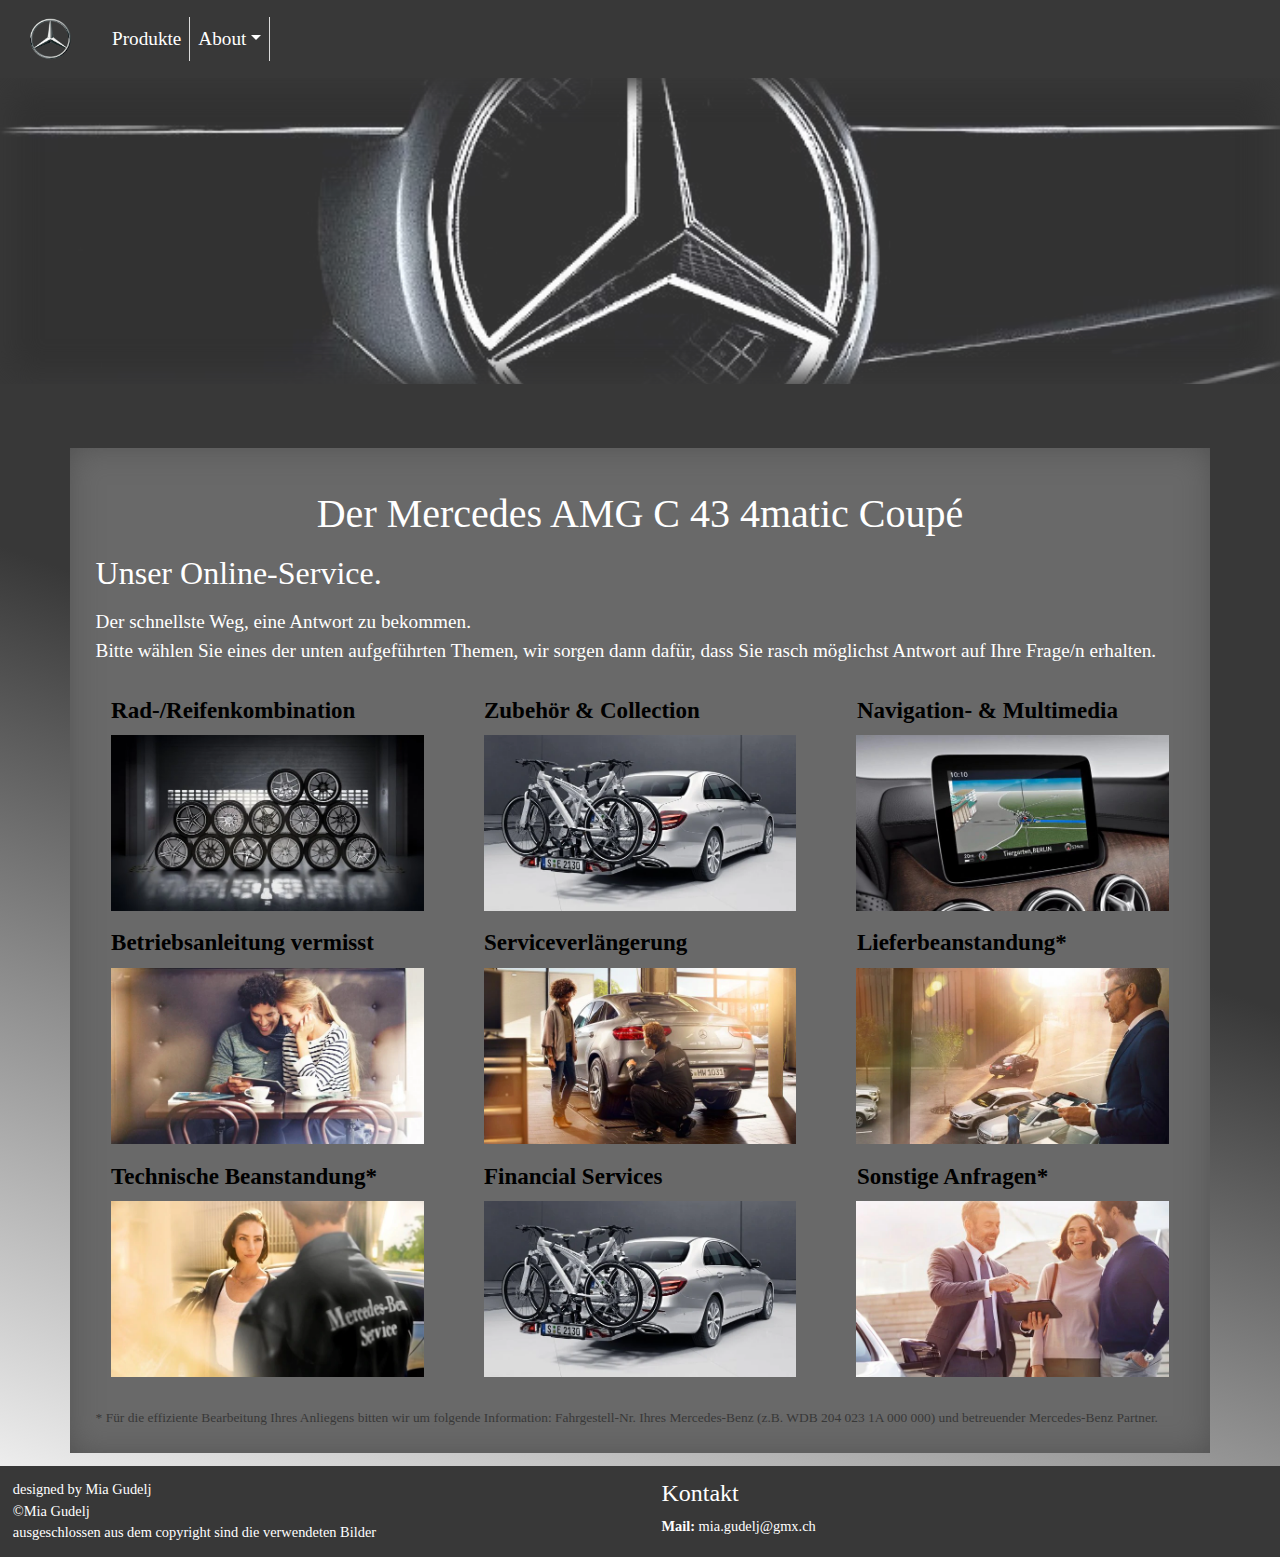
==== about.html @ fc5bf212 "update styles and add new tags" ====
<!DOCTYPE HTML>
<html>
	<head>
		<meta charset="UTF-8">
		<meta name="viewport" content="width=device-width, initial-scale=1.0">
		
						
		<!-- css sheet for own style -->
		<link rel="stylesheet" type="text/css" href="../style.css" >

		<!-- binding bootstrap css -->
		<link rel="stylesheet" type="text/css" href="https://stackpath.bootstrapcdn.com/bootstrap/4.3.1/css/bootstrap.min.css">

		<!-- binding bootrstrap javascript -->
		<script type="text/javascript" src="https://code.jquery.com/jquery-3.3.1.slim.min.js" integrity="sha384-q8i/X+965DzO0rT7abK41JStQIAqVgRVzpbzo5smXKp4YfRvH+8abtTE1Pi6jizo" crossorigin="anonymous"></script>

		<script type="text/javascript" src="https://cdnjs.cloudflare.com/ajax/libs/popper.js/1.14.7/umd/popper.min.js" integrity="sha384-UO2eT0CpHqdSJQ6hJty5KVphtPhzWj9WO1clHTMGa3JDZwrnQq4sF86dIHNDz0W1" crossorigin="anonymous"></script>

		<script type="text/javascript" src="https://stackpath.bootstrapcdn.com/bootstrap/4.3.1/js/bootstrap.min.js" integrity="sha384-JjSmVgyd0p3pXB1rRibZUAYoIIy6OrQ6VrjIEaFf/nJGzIxFDsf4x0xIM+B07jRM" crossorigin="anonymous"></script>
		
		<title>Mercedes-Benz - About</title>  
	</head>
	<!-- Body -->
	<body class="about">
		<header>
			<a name="about.html"></a>
			
			<!-- Navbar -->
			<nav class="navbar navbar-expand-lg">

				<!-- Brand/logo: HOME-->
				<a class=" navbar-brand" href="../index.html">
					<img class="brand" src="../img/home.jpg" alt="brand">
				</a>
				
				<!-- Collapse button -->
				<button class="navbar-toggler" type="button" data-toggle="collapse" data-target="#basicExampleNav"
				aria-controls="basicExampleNav" aria-expanded="false" aria-label="Toggle navigation">
					<span class="navbar-toggler-icon"></span>
				</button>

				<!-- Collapsible content -->
				<div class="collapse navbar-collapse" id="basicExampleNav">
					<!-- Links -->
					<ul class="navbar-nav mr-auto">
						<li class="nav-item">
							<a class="nav-link" href="produkte.html">Produkte</a>
						</li>
						<!-- Dropdown -->
						<li class="nav-item dropdown">
							<a class="nav-link dropdown-toggle" id="navbarDropdownMenuLink" data-toggle="dropdown" aria-haspopup="true" aria-expanded="false">About</a>
							<div class="dropdown-menu dropdown-primary" aria-labelledby="navbarDropdownMenuLink">
								<a class="dropdown-item" href="about.html" id="active">About Us</a>
							</div>
						</li>
					</ul>
					<!-- Links -->
					<form class="form-inline">
						<div class="md-form my-0">
							
						</div>
					</form>
				</div>
			</nav>
		</header>
		<content>
			<!-- Mercedesstern Hintergrund -->
			<!-- Bild wird im css festgelegt -->		
			<div class="hg">
				
			</div>
			<div class="container">
				<div>
					<p>
						<h1>Der Mercedes AMG C 43 4matic Coupé</h1>
					</p>
				</div>
				
				<!-- Video -->
				<div class="row">
					<div class="col-12">
						<h2>
							<p>Unser Online-Service. </p> 
						</h2>
						<p>
							Der schnellste Weg, eine Antwort zu bekommen.</br>
							Bitte wählen Sie eines der unten aufgeführten Themen, wir sorgen dann dafür, dass Sie rasch möglichst Antwort auf Ihre Frage/n erhalten. 
						</p>
					</div>
				</div>
				<div class="row">
					<div class="col-4">
							<legend>
								<b>
									Rad-/Reifenkombination<br/>
								</b> 
							</legend> 
						
						<div class="col-12">
							<a href="https://booking.mercedes-benz.com/?owda=misc&market=de_CH">
								<img src="../img/rad.jpg" alt="mercedes">
							</a>
						</div>
					</div>
					<div class="col-4">
						
							<legend>
								<b>
								Zubehör & Collection<br/>
								</b> 
							</legend> 
						
						<div class="col-12">
							<a href="https://booking.mercedes-benz.com/?owda=misc&market=de_CH&adobe_mc=MCMID%3D74901141777651513451618790807556290265%7CMCORGID%3D433D17FE52A6475D0A490D4C%2540AdobeOrg%7CTS%3D1576098056&adobe_mc=MCMID%3D74901141777651513451618790807556290265%7CMCORGID%3D433D17FE52A6475D0A490D4C%2540AdobeOrg%7CTS%3D1576157622">
								<img src="../img/zubehoer.jpg" alt="mercedes">
							</a>
						</div>
					</div>
					<div class="col-4">
						
							<legend>
								<b>
								Navigation- & Multimedia<br/>
								</b> 
							</legend> 
						
						<div class="col-12">
							<a href="https://booking.mercedes-benz.com/?owda=misc&market=de_CH">
								<img src="../img/navMulMed.jpg" alt="mercedes">
							</a>
						</div>
					</div>
				</div>
				<div class="row">
					<div class="col-4">
						
							<legend>
								<b>
								Betriebsanleitung vermisst<br/>
								</b> 
							</legend> 
						
						<div class="col-12">
							<a href="https://booking.mercedes-benz.com/?owda=misc&market=de_CH">
								<img src="../img/betriebsanleitung.jpg" alt="mercedes">
							</a>
						</div>
					</div>
					<div class="col-4">
						
							<legend>
								<b>
								Serviceverlängerung<br/>
								</b> 
							</legend> 
						
						<div class="col-12">
							<a href="#">
								<img src="../img/servVerlangerung.jpg" alt="mercedes">
							</a>
						</div>
					</div>
					<div class="col-4">
						
							<legend>
								<b>
								Lieferbeanstandung*<br/>
								</b> 
							</legend> 
						
						<div class="col-12">
							<a href="#">
								<img src="../img/Liefer.jpg" alt="mercedes">
							</a>
						</div>
					</div>
				</div>
				<div class="row">
					<div class="col-4">
						
							<legend>
								<b>
								Technische Beanstandung*<br/>
								</b> 
							</legend> 
						
						<div class="col-12">
							<a href="#">
								<img src="../img/technisch.jpg" alt="mercedes">
							</a>
						</div>
					</div>
					<div class="col-4">
						
							<legend>
								<b>
								Financial Services<br/>
								</b> 
							</legend> 
						
						<div class="col-12">
							<a href="#">
								<img src="../img/zubehoer.jpg" alt="mercedes">
							</a>
						</div>
					</div>
					<div class="col-4">
						
							<legend>
								<b>
								Sonstige Anfragen*<br/>
								</b> 
							</legend> 
						
						<div class="col-12">
							<a href="#">
								<img src="../img/finanziell.jpg" alt="mercedes">
							</a>
						</div>
					</div>
				</div>		
				<div class="info">
					* Für die effiziente Bearbeitung Ihres Anliegens bitten wir um folgende Information: Fahrgestell-Nr. Ihres Mercedes-Benz (z.B. WDB 204 023 1A 000 000) und betreuender Mercedes-Benz Partner.
				</div>
					
			</div>
		</content>
		<footer>
			<span>
				<div class="row">
					<div class="col-6">
						designed by Mia Gudelj</br>
						©Mia Gudelj </br>
						ausgeschlossen aus dem copyright sind die verwendeten Bilder
					</div>
					<div class="col-6">
						<h4>Kontakt</h4>
						<b>Mail: </b>
						mia.gudelj@gmx.ch
					</div>
				</div>
			</span>
		</footer>
	</body>
</html>
---- style.css ----
﻿/**
* @author Mia Gudelj
*/

body {
	font-family: "Times New Roman", Times, serif !important;
	color: white !important;
	font-size: 120% !important;
	margin-top: 1% !important;
	margin-bottom: 20% !important;
	/* hintergrundverlauf */
	background: linear-gradient(20deg, white, #383838, #383838) no-repeat !important;
	background-size: 100% !important;
}

h1 {
	text-align: center !important;
}

img {
	width: 100% !important;
}
produkte .container img {
	display: block !important;
}

video {
	width: 100%;
}

a {
	text-decoration: none !important;
	color: white !important;
}

li {
	list-style: none;
}

/* NAVIGATION: */
.navbar {	
	background-color: #383838 !important;
	margin-top: -6% !important;
	margin-right: auto !important;
	padding: 1% !important;
	width: 100% !important;
	z-index: 100 !important;
	position: fixed !important;
}

/* home brand */
.navbar-brand {
	border-radius: 50% !important;
	width: 6% !important;
}

/* navigation items  */
.nav-item	{
	border-right: solid gainsboro 1px !important;
}
.nav-item:hover	{
	background-color: black;
	border-radius: 15%;
}

/* dropdown */
.dropdown-menu, .dropdown-item {
	background-color: #383838 !important;
	background-color: #383838 !important;
	color: white !important;
}

/* link die activ sind*/
#active	{
	border: solid lightgrey 3px !important;
	border-radius: 12% !important;
}

/* wenn fenster verkleinert wird */
/* für handy und tablet ansicht */
.navbar-toggler	{
	background-color: gray !important;
	color: white !important;
}

/* mercedes hintergrund */
.hg	{
	padding: 12%;
	background-image: url("img/schnauze.jpg");	
	background-repeat: no-repeat;
	background-size: cover;
	background-position: center;
	box-shadow: 5% 5% #383838 !important;
	position: relative;
	margin-top: 6%;
	margin-bottom: 5%;
	z-index: 1 !important;
}
.hg:before	{
	/* verblassen */
	content: '';
	position: absolute;
	top: 0;
    right: 0;
    left: 0;
    bottom: 0;
	background: rgba(250,250,250,0.2);
	/* innerer schatten für verlauf-effekt */
	-webkit-box-shadow: inset 0px 0px 28px 12px rgba(56,56,56,1);
	-moz-box-shadow: inset 0px 0px 28px 12px rgba(56,56,56,1);
	box-shadow: inset 0px 0px 28px 12px rgba(56,56,56,1);
}

/* CONTAINER*/
content .container	{
	background-color: #696969 !important;
	padding: 2% !important;
	/* innerer schatten für verlauf-effekt */
	-webkit-box-shadow: inset 0px 0px 39px -10px rgba(71,71,71,1);
	-moz-box-shadow: inset 0px 0px 39px -10px rgba(71,71,71,1);
	box-shadow: inset 0px 0px 39px -10px rgba(71,71,71,1);
}

.col, .col-1, .col-2, .col-3, .col-4,
 .col-5, .col-6, .col-7, .col-8,
 .col-9, .col-10, .col-11, .col-12 	{
	padding-right: auto !important;
	padding-bottom: 1% !important;
}

/* BUTTONS */
.btn {
	background-color: white !important;
	border-color: black !important;
	margin-top: 2.5% !important;
	margin-bottom: 2.5% !important;
}

.content {
	padding-top: 3% !important;
}

legend {
	font-size: 120% !important;
}

.about .container legend {
	margin-left: 4.5%;
	color: black;
}

.info {
	margin-top: 1.5%;
	color: #383838;
	font-size: 70%;
}


/* FUNKTIONEN */
/* ändern der bilder bei mousehover */
.hovereffect {
  width: 100%;
  height: 100%;
  overflow: hidden;
  position: relative;
  cursor: default;
}

.hovereffect .overlay {
  position: absolute;
  overflow: hidden;
  width: 100%;
  height: 100%;
  left: 0%;
  top: 0%;
  -webkit-transition: opacity 0.35s, -webkit-transform 0.35s;
  transition: opacity 0.35s, transform 0.35s;
  -webkit-transform: scale(0,1);
  -ms-transform: scale(0,1);
  transform: scale(0,1);
}

.hovereffect:hover .overlay {
  opacity: 1;
  -webkit-transform: scale(1);
  -ms-transform: scale(1);
  transform: scale(1);
}

.hovereffect img {
  display: block;
  position: relative;
  -webkit-transition: all 0.35s;
  transition: all 0.35s;
}

.hovereffect:hover img {
  opacity: 1;
  filter: alpha(opacity=100);
  -webkit-transform: translate3d(0,0,0);
  transform: translate3d(0,0,0);
}
/* slidebar */
.slide {
	background-color: #383838;
}
.carousel {
	margin-top: 3%;
	margin-bottom: 3%;
	border: solid #383838;
	border-width: 1%;
	width: 70%;
	margin-left: auto;
	margin-right: auto;
}

footer {
	margin-bottom: -20%;
	margin-top: 1%;
	background-color: #383838;
	font-size: 75%;
	padding-top: 1%;
	padding-left: 1%;
}
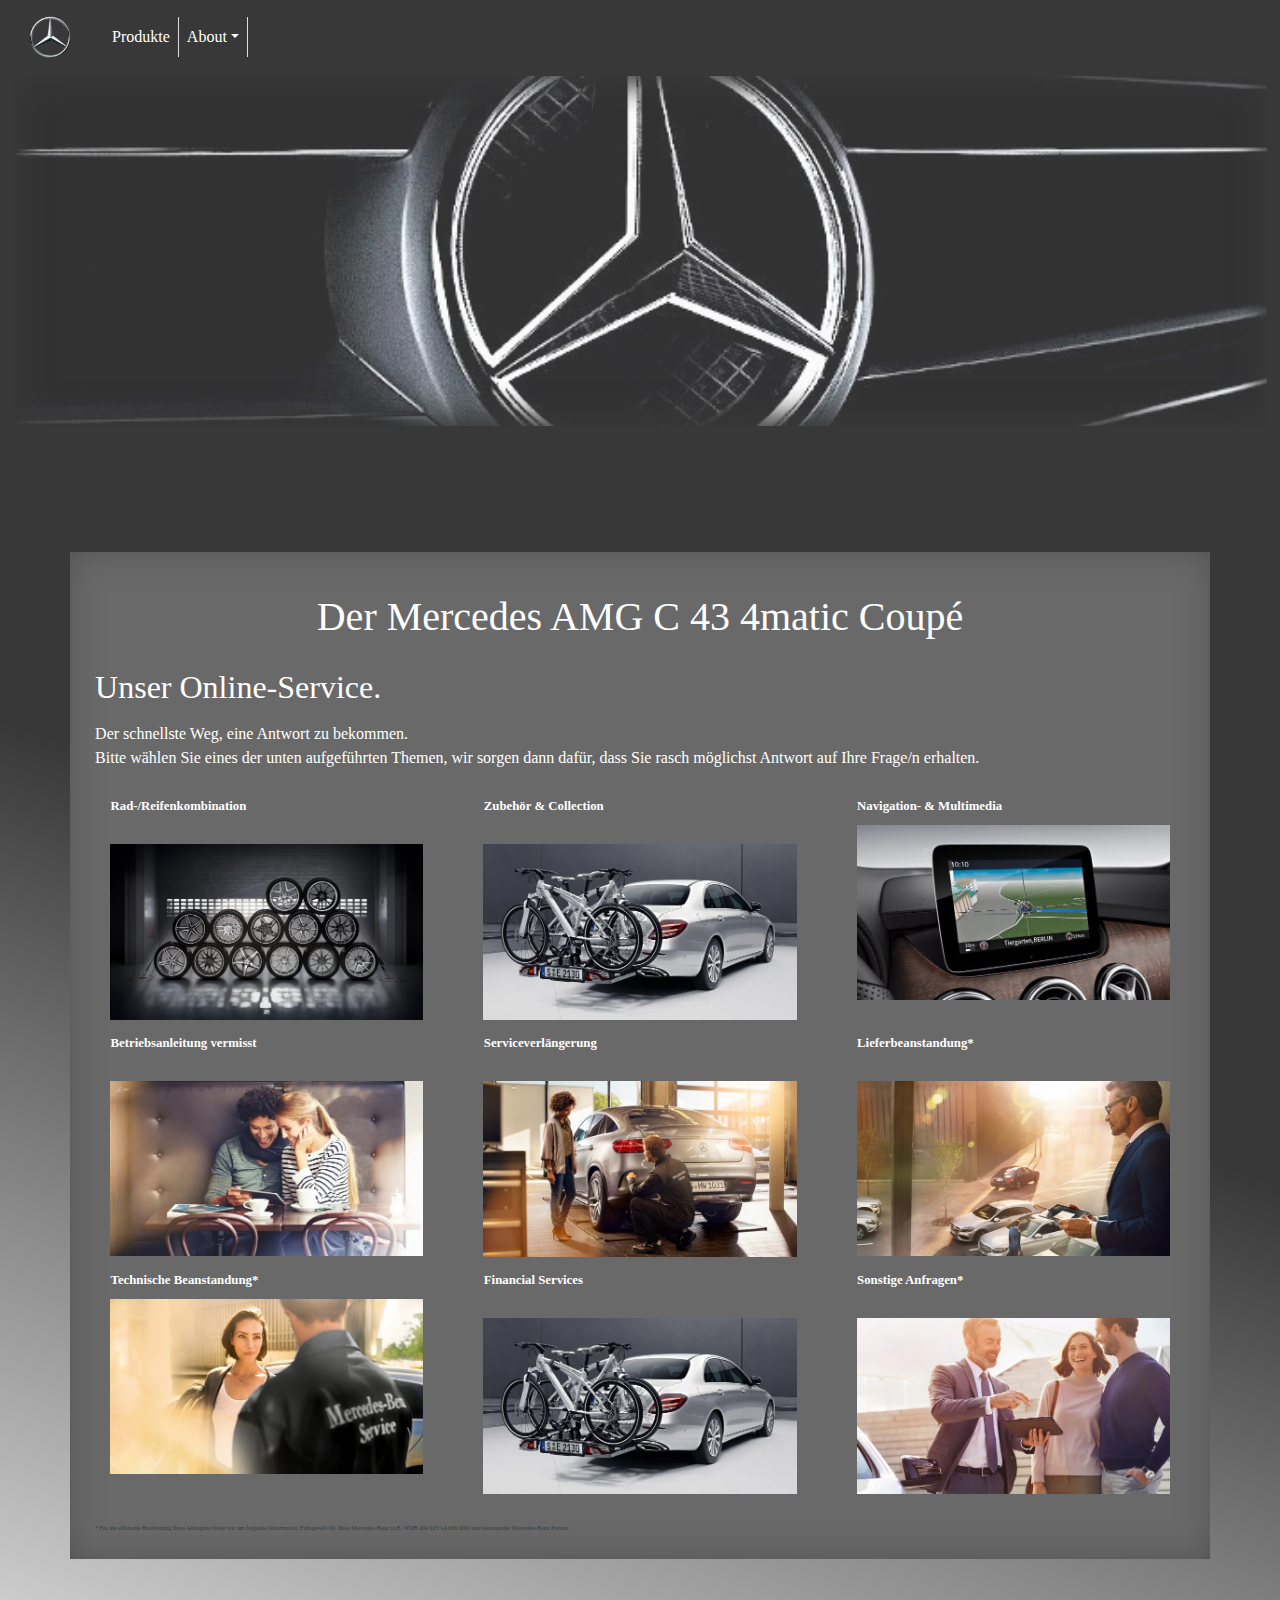
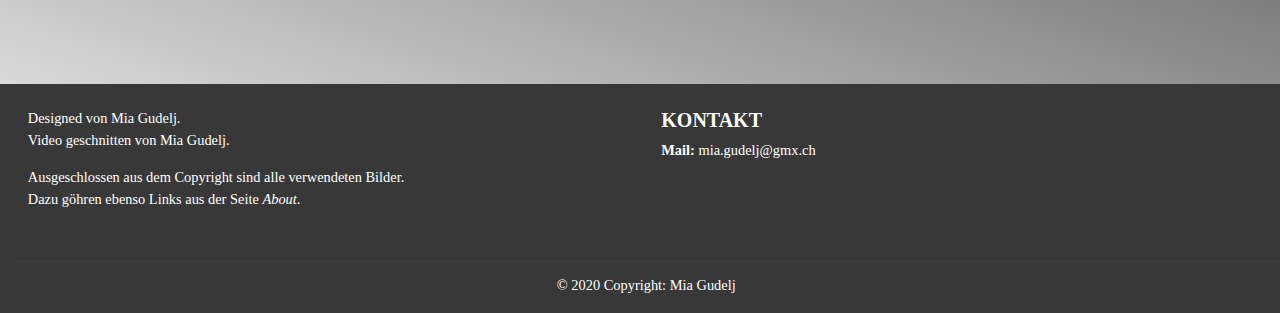
==== commit 30e83a06: "update footer and remove side space" ====
--- a/about.html
+++ b/about.html
@@ -92,7 +92,7 @@
 					<div class="col-4">
 							<legend>
 								<b>
-									Rad-/Reifenkombination<br/>
+									Rad-/Reifenkombination<br/><br/>
 								</b> 
 							</legend> 
 						
@@ -106,7 +106,7 @@
 						
 							<legend>
 								<b>
-								Zubehör & Collection<br/>
+								Zubehör & Collection<br/><br/>
 								</b> 
 							</legend> 
 						
@@ -136,7 +136,7 @@
 						
 							<legend>
 								<b>
-								Betriebsanleitung vermisst<br/>
+								Betriebsanleitung vermisst<br/><br/>
 								</b> 
 							</legend> 
 						
@@ -150,7 +150,7 @@
 						
 							<legend>
 								<b>
-								Serviceverlängerung<br/>
+								Serviceverlängerung<br/><br/>
 								</b> 
 							</legend> 
 						
@@ -164,7 +164,7 @@
 						
 							<legend>
 								<b>
-								Lieferbeanstandung*<br/>
+								Lieferbeanstandung*<br/><br/>
 								</b> 
 							</legend> 
 						
@@ -194,7 +194,7 @@
 						
 							<legend>
 								<b>
-								Financial Services<br/>
+								Financial Services<br/><br/>
 								</b> 
 							</legend> 
 						
@@ -208,7 +208,7 @@
 						
 							<legend>
 								<b>
-								Sonstige Anfragen*<br/>
+								Sonstige Anfragen*<br/><br/>
 								</b> 
 							</legend> 
 						
@@ -225,21 +225,40 @@
 					
 			</div>
 		</content>
-		<footer>
-			<span>
-				<div class="row">
-					<div class="col-6">
-						designed by Mia Gudelj</br>
-						©Mia Gudelj </br>
-						ausgeschlossen aus dem copyright sind die verwendeten Bilder
-					</div>
-					<div class="col-6">
-						<h4>Kontakt</h4>
-						<b>Mail: </b>
-						mia.gudelj@gmx.ch
-					</div>
-				</div>
-			</span>
+		
+		<!-- Footer -->
+		<footer class="page-footer teal pt-4">
+			<!-- Footer Text -->
+			<div class="container-fluid text-center text-md-left">
+				<div class="row">
+					<div class="col-md-6 mb-md-0 mb-3">
+						<!-- Info -->
+						<p>
+							Designed von Mia Gudelj.</br>
+							Video geschnitten von Mia Gudelj.</br>
+						</p>
+						<p>
+							Ausgeschlossen aus dem Copyright sind alle verwendeten Bilder. </br>
+							Dazu göhren ebenso Links aus der Seite 
+							<i>About</i>.
+						</p>
+					</div>
+					<hr class="clearfix w-100 d-md-none pb-3">
+					<div class="col-md-6 mb-md-0 mb-3">
+						<!-- Kontakt -->
+						<h5 class="text-uppercase font-weight-bold">Kontakt</h5>
+						<p>
+							<b>Mail: </b>
+							mia.gudelj@gmx.ch
+						 </p>
+					</div>
+				</div>
+			</div>
+			<!-- Copyright -->
+			<div class="footer-copyright text-center py-3">
+				<hr/>
+				© 2020 Copyright: Mia Gudelj
+			</div>
 		</footer>
 	</body>
 </html>--- a/style.css
+++ b/style.css
@@ -5,27 +5,23 @@
 body {
 	font-family: "Times New Roman", Times, serif !important;
 	color: white !important;
-	font-size: 120% !important;
-	margin-top: 1% !important;
+	font-size: 100% !important;
+	margin: 1% !important;
 	margin-bottom: 20% !important;
 	/* hintergrundverlauf */
 	background: linear-gradient(20deg, white, #383838, #383838) no-repeat !important;
-	background-size: 100% !important;
 }
 
 h1 {
 	text-align: center !important;
 }
 
-img {
+img, video {
 	width: 100% !important;
 }
+
 produkte .container img {
 	display: block !important;
-}
-
-video {
-	width: 100%;
 }
 
 a {
@@ -40,8 +36,8 @@
 /* NAVIGATION: */
 .navbar {	
 	background-color: #383838 !important;
+	margin: -1% !important;
 	margin-top: -6% !important;
-	margin-right: auto !important;
 	padding: 1% !important;
 	width: 100% !important;
 	z-index: 100 !important;
@@ -66,7 +62,6 @@
 /* dropdown */
 .dropdown-menu, .dropdown-item {
 	background-color: #383838 !important;
-	background-color: #383838 !important;
 	color: white !important;
 }
 
@@ -85,16 +80,18 @@
 
 /* mercedes hintergrund */
 .hg	{
-	padding: 12%;
+	padding: 14%;
 	background-image: url("img/schnauze.jpg");	
 	background-repeat: no-repeat;
 	background-size: cover;
 	background-position: center;
 	box-shadow: 5% 5% #383838 !important;
 	position: relative;
-	margin-top: 6%;
-	margin-bottom: 5%;
+	margin: 0% !important;
+	margin-top: 6% !important;
+	margin-bottom: 5% !important;
 	z-index: 1 !important;
+	width: 100% !important;
 }
 .hg:before	{
 	/* verblassen */
@@ -114,6 +111,8 @@
 /* CONTAINER*/
 content .container	{
 	background-color: #696969 !important;
+	margin: auto !important;
+	margin-top: 10% !important;
 	padding: 2% !important;
 	/* innerer schatten für verlauf-effekt */
 	-webkit-box-shadow: inset 0px 0px 39px -10px rgba(71,71,71,1);
@@ -138,21 +137,25 @@
 
 .content {
 	padding-top: 3% !important;
+	padding-bottom: 3% !important;
+	height: 100% !important;
 }
 
 legend {
-	font-size: 120% !important;
+	font-size: 80% !important;
+}
+.about h2 {
+	margin-top: 1%;
 }
 
 .about .container legend {
 	margin-left: 4.5%;
-	color: black;
 }
 
 .info {
 	margin-top: 1.5%;
 	color: #383838;
-	font-size: 70%;
+	font-size: 1%;
 }
 
 
@@ -215,10 +218,11 @@
 }
 
 footer {
-	margin-bottom: -20%;
-	margin-top: 1%;
+	margin: -1%;
+	margin-bottom: -21%;
+	margin-top: 10%;
 	background-color: #383838;
-	font-size: 75%;
+	font-size: 90%;
 	padding-top: 1%;
 	padding-left: 1%;
 }